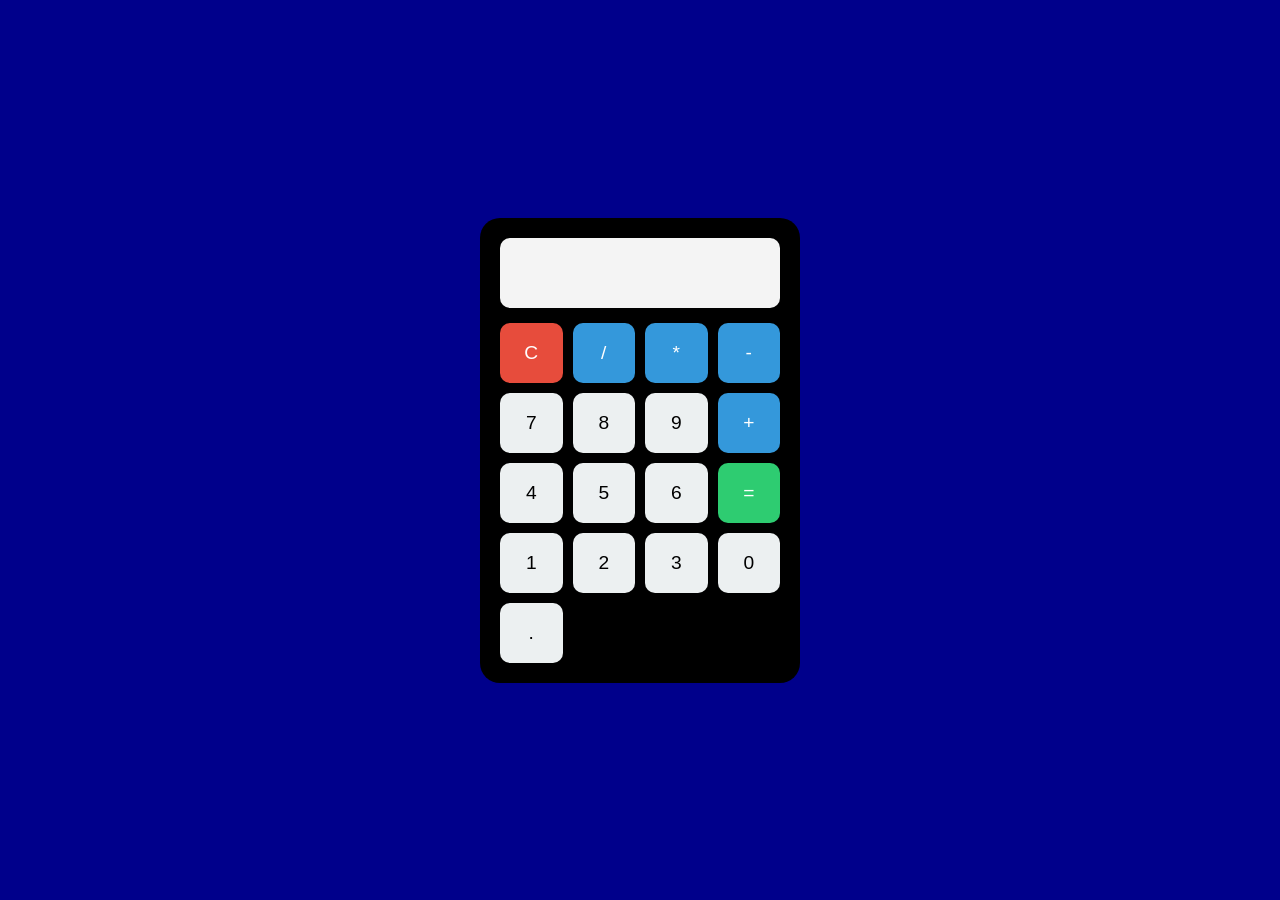
==== Calculator/index.html @ bf48fde4 "Calculator" ====
<!doctype html>
<html lang="en">
  <head>
    <meta charset="UTF-8" />
    <meta name="viewport" content="width=device-width, initial-scale=1.0" />
    <title>Quality Calculator</title>

    <link  rel= "stylesheet" href="index.css"> </style>
  </head>
  <body>
    <div class="calculator">
      <input type="text" id="display" readonly />

      <div class="buttons">
        <button class="clear">C</button>
        <button class="operator">/</button>
        <button class="operator">*</button>
        <button class="operator">-</button>

        <button class="number">7</button>
        <button class="number">8</button>
        <button class="number">9</button>
        <button class="operator">+</button>

        <button class="number">4</button>
        <button class="number">5</button>
        <button class="number">6</button>
        <button class="equal">=</button>

        <button class="number">1</button>
        <button class="number">2</button>
        <button class="number">3</button>
        <button class="number">0</button>

        <button class="number">.</button>
      </div>
    </div>

    <script src="index.js"></script>
  </body>
</html>
---- Calculator/index.css ----
* {
  margin: 0;
  padding: 0;
  box-sizing: border-box;
  font-family: Arial, Helvetica, sans-serif;
}

body {
  display: flex;
  justify-content: center;
  align-items: center;
  height: 100vh;
  background: darkblue;
}

.calculator {
  background: black;
  padding: 20px;
  border-radius: 20px;
  width: 320px;
}

#display {
  width: 100%;
  height: 70px;
  border: none;
  background: #f4f4f4;
  border-radius: 10px;
  text-align: right;
  padding: 10px;
  font-size: 2rem;
  margin-bottom: 15px;
}

.buttons {
  display: grid;
  grid-template-columns: repeat(4, 1fr);
  gap: 10px;
}

button {
  height: 60px;
  border: none;
  border-radius: 10px;
  font-size: 1.2rem;
  cursor: pointer;
  transition: 0.2s;
}

button:hover {
  transform: scale(1.1);
}

.number {
  background: #ecf0f1;
}

.operator {
  background: #3498db;
  color: white;
}

.equal {
  background: #2ecc71;
  color: white;
}

.clear {
  background: #e74c3c;
  color: white;
}
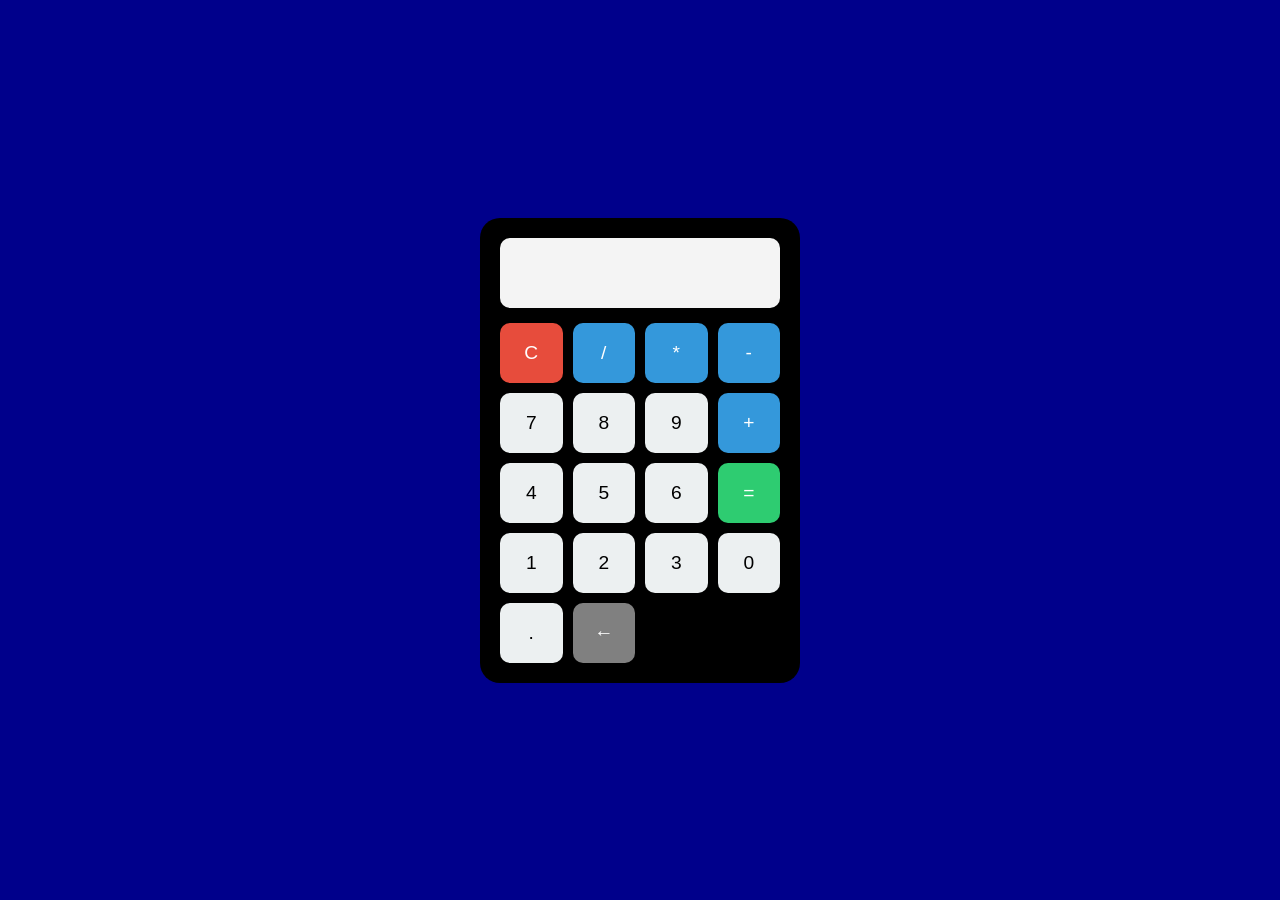
==== commit 188e1526: "Calculator" ====
--- a/Calculator/index.html
+++ b/Calculator/index.html
@@ -5,7 +5,7 @@
     <meta name="viewport" content="width=device-width, initial-scale=1.0" />
     <title>Quality Calculator</title>
 
-    <link  rel= "stylesheet" href="index.css"> </style>
+    <link rel="stylesheet" href="index.css" />
   </head>
   <body>
     <div class="calculator">
@@ -33,6 +33,7 @@
         <button class="number">0</button>
 
         <button class="number">.</button>
+        <button class="backspace">←</button>
       </div>
     </div>
 
--- a/Calculator/index.css
+++ b/Calculator/index.css
@@ -69,3 +69,8 @@
   background: #e74c3c;
   color: white;
 }
+
+.backspace {
+  background: gray;
+  color: white;
+}
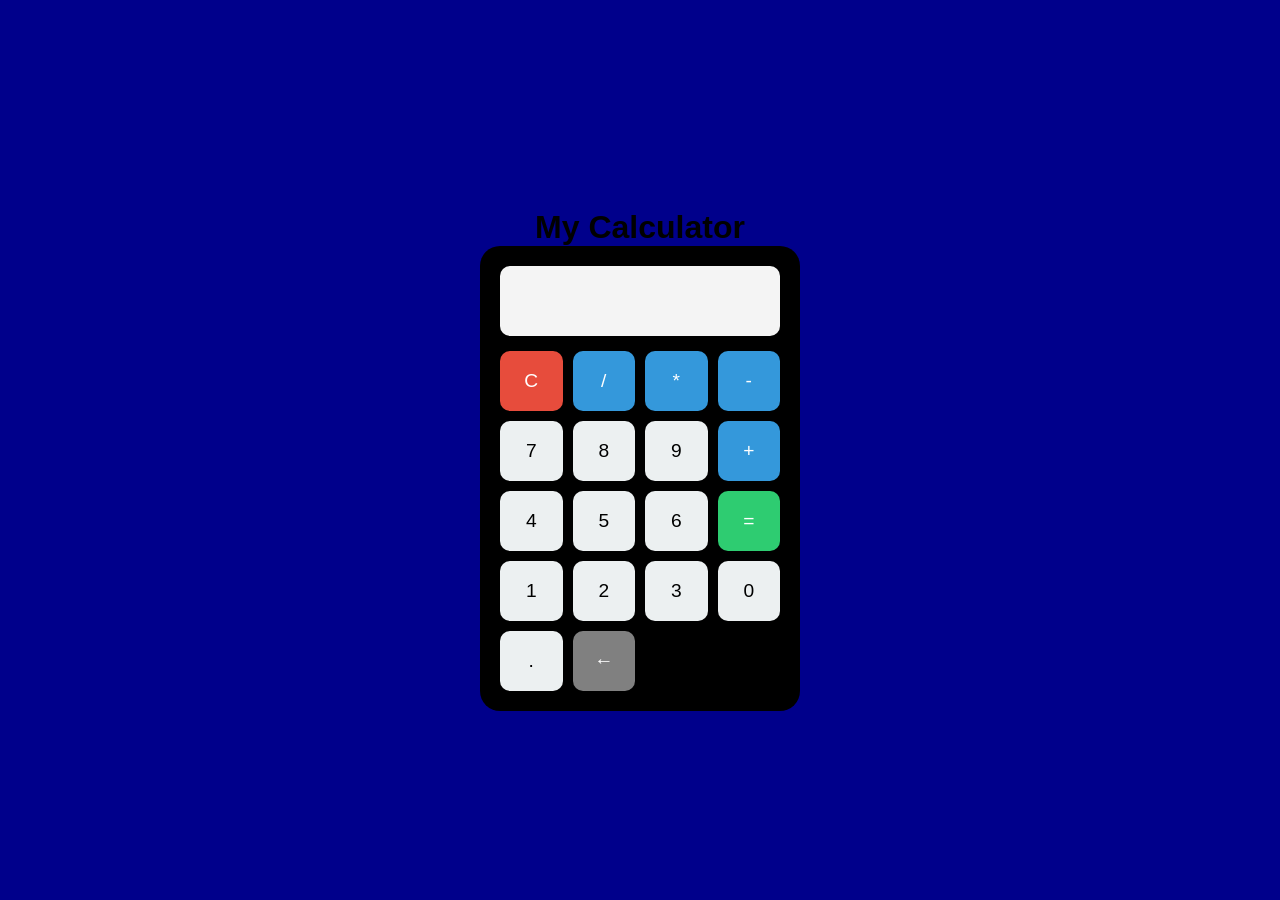
==== commit 8b3e5666: "Calculator" ====
--- a/Calculator/index.html
+++ b/Calculator/index.html
@@ -7,7 +7,9 @@
 
     <link rel="stylesheet" href="index.css" />
   </head>
+
   <body>
+    <h1 class="title">My Calculator</h1>
     <div class="calculator">
       <input type="text" id="display" readonly />
 
--- a/Calculator/index.css
+++ b/Calculator/index.css
@@ -7,10 +7,18 @@
 
 body {
   display: flex;
+  flex-direction: column;
+  align-items: center;
   justify-content: center;
-  align-items: center;
-  height: 100vh;
+  min-height: 100vh;
+  margin: 0;
   background: darkblue;
+}
+
+.title {
+  text-align: center;
+  margin-top: 20px;
+  font-family: Arial, sans-serif;
 }
 
 .calculator {
